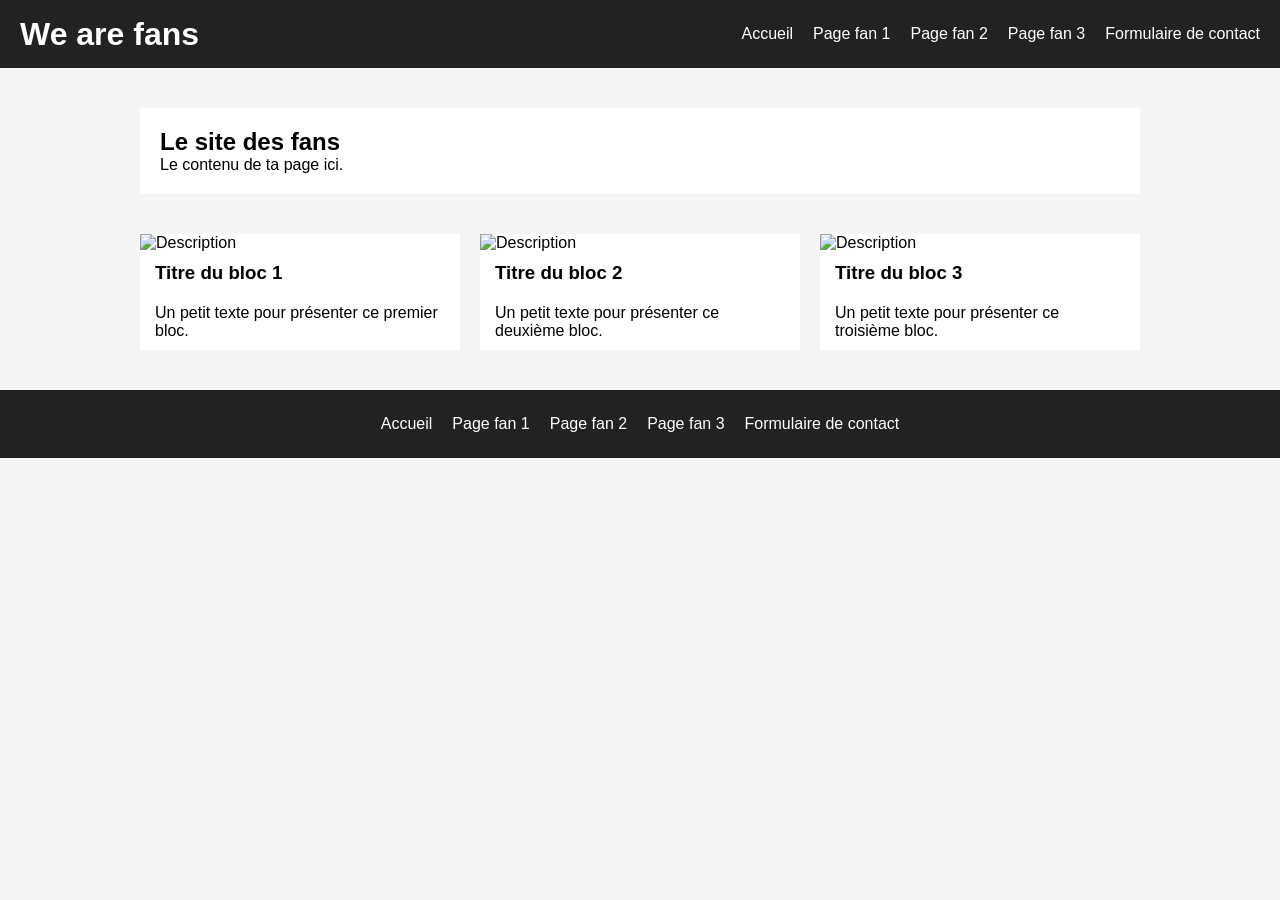
==== index.html @ a0568876 "correction mise en forme" ====
<!DOCTYPE html>
<html lang="fr">
<head>
    <meta charset="utf-8">
    <meta name="viewport" content="width=device-width, initial-scale=1">
    <title>Fan Site</title>
    <link rel="stylesheet" href="css/styles.css">
</head>
<body>
    <header class="my-header">
        <h1 class="logo">We are fans</h1>
        <input type="checkbox" id="menu-toggle" class="menu-toggle">
        <label for="menu-toggle" class="burger" aria-label="Ouvrir le menu">
            <span></span>
            <span></span>
            <span></span>
        </label>
        <nav class="my-nav">
            <ul>
                <li><a href="./index.html">Accueil</a></li>
                <li><a href="./page-fan1/fansite1.html">Page fan 1</a></li>
                <li><a href="./page-fan2/fansite2.html">Page fan 2</a></li>
                <li><a href="./page-fan3/fansite3.html">Page fan 3</a></li>
                <li><a href="./pages/formulaire.html">Formulaire de contact</a></li>
            </ul>
        </nav>
    </header>
    <main>
        <section>
            <h2>Le site des fans</h2>
            <p>Le contenu de ta page ici.</p>
        </section>
        <div class="cartes">
            <article class="carte">
                <img src="#" alt="Description">
                <h3>Titre du bloc 1</h3>
                <p>Un petit texte pour présenter ce premier bloc.</p>
            </article>
            <article class="carte">
                <img src="#" alt="Description">
                <h3>Titre du bloc 2</h3>
                <p>Un petit texte pour présenter ce deuxième bloc.</p>
            </article>
            <article class="carte">
                <img src="#" alt="Description">
                <h3>Titre du bloc 3</h3>
                <p>Un petit texte pour présenter ce troisième bloc.</p>
            </article>
        </div>
    </main>
    <footer class="myfooter">
        <nav>
            <ul>
                <li><a href="./index.html">Accueil</a></li>
                <li><a href="./page-fan1/fansite1.html">Page fan 1</a></li>
                <li><a href="./page-fan2/fansite2.html">Page fan 2</a></li>
                <li><a href="./page-fan3/fansite3.html">Page fan 3</a></li>
                <li><a href="./pages/formulaire.html">Formulaire de contact</a></li>
            </ul>
        </nav>
    </footer>
</body>
</html>
---- css/styles.css ----
* {
    margin: 0;
    padding: 0;
    box-sizing: border-box;
}

body {
    font-family: Arial, sans-serif;
    background-color: #f5f5f5;
}

ul {
    list-style: none;
}

a {
    text-decoration: none;
    color: white;
}

a:hover {
    color: orange;
}

header {
    position: sticky;   
    top: 0;
    background-color: #222;
    color: white;
    padding: 15px 20px;

    display: flex;                   
    justify-content: space-between;  
    align-items: center;             
    flex-wrap: wrap;                 
}

#menu-toggle {
    display: none;
}

.burger {
    cursor: pointer;   
}

.burger span {
    display: block;
    width: 30px;
    height: 3px;
    background-color: white;
    margin: 5px 0;
}

.my-nav {
    display: none;
    width: 100%;
}

.my-nav li {
    padding: 10px 0;
}

#menu-toggle:checked ~ .my-nav {
    display: block;
}

section {
    background-color: white;
    margin: 20px;
    padding: 20px;
}

.cartes {
    margin: 20px;
}
 
.carte {
    background-color: white;
    margin-bottom: 20px;   
}

.carte img {
    width: 100%;
    display: block;    
}
 
.carte h3, .carte p {
    padding: 10px 15px;
}

footer {
    background-color: #222;
    padding: 20px;
    text-align: center;
}

footer li {
    padding: 5px 0;
}

@media (min-width: 768px) {

    .burger {
        display: none;
    }

    .my-nav {
        display: block;
        width: auto;
    }

    .my-nav ul, footer ul {
        display: flex;
        gap: 20px;
    }

    footer ul {
        justify-content: center;
    }
}

@media (min-width: 1024px) {

    section {
        max-width: 1000px;
        margin: 40px auto;
    }
 
    .cartes {
        display: flex;
        gap: 20px;
        max-width: 1000px;
        margin: 40px auto;
    }
 
    .carte {
        flex: 1;
        margin-bottom: 0;
    }
}
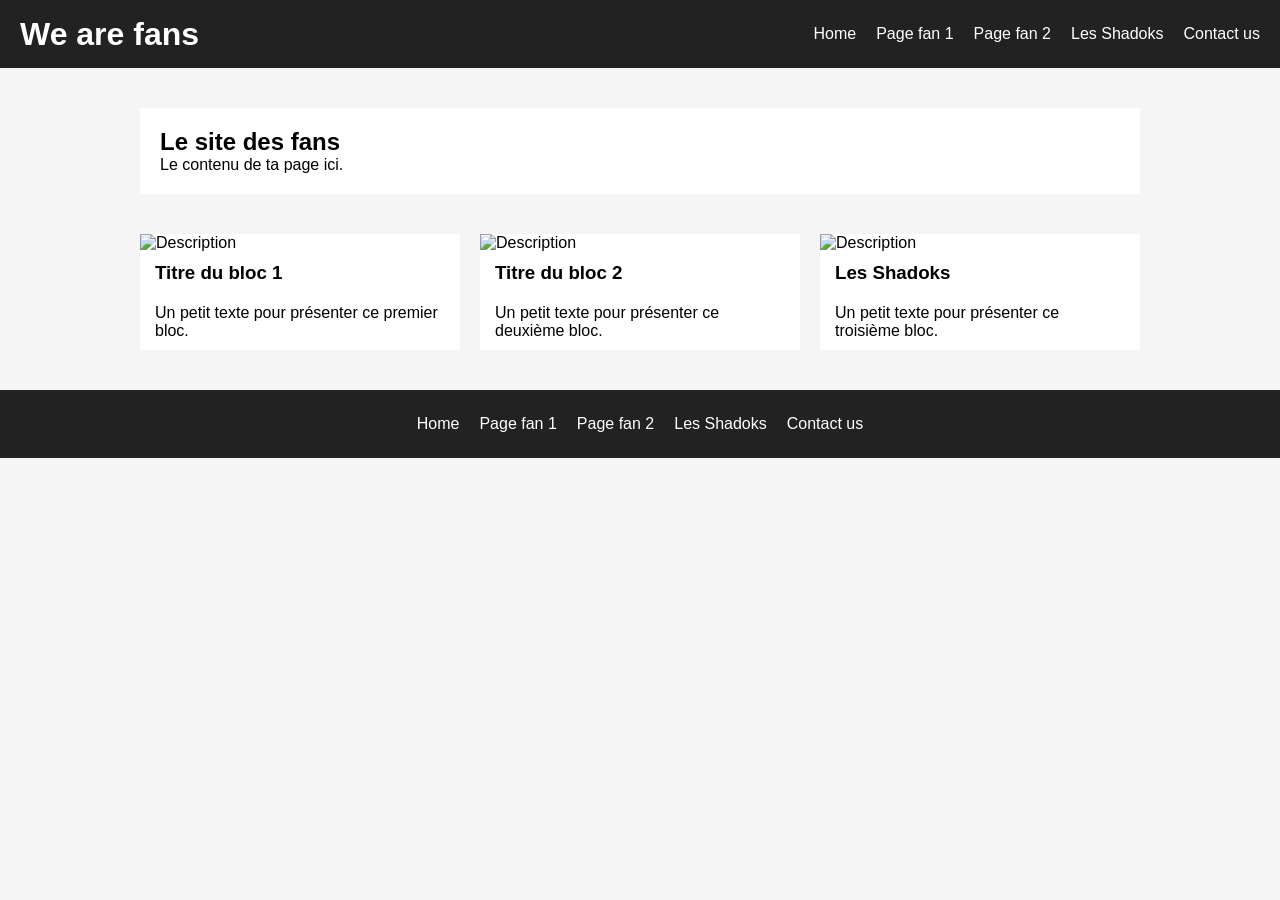
==== commit 0fa24483: "ma page en WIP" ====
--- a/index.html
+++ b/index.html
@@ -3,7 +3,7 @@
 <head>
     <meta charset="utf-8">
     <meta name="viewport" content="width=device-width, initial-scale=1">
-    <title>Fan Site</title>
+    <title>Home | We are fans</title>
     <link rel="stylesheet" href="css/styles.css">
 </head>
 <body>
@@ -17,11 +17,11 @@
         </label>
         <nav class="my-nav">
             <ul>
-                <li><a href="./index.html">Accueil</a></li>
+                <li><a href="./index.html">Home</a></li>
                 <li><a href="./page-fan1/fansite1.html">Page fan 1</a></li>
                 <li><a href="./page-fan2/fansite2.html">Page fan 2</a></li>
-                <li><a href="./page-fan3/fansite3.html">Page fan 3</a></li>
-                <li><a href="./pages/formulaire.html">Formulaire de contact</a></li>
+                <li><a href="./page-fan3/fansite3.html">Les Shadoks</a></li>
+                <li><a href="./pages/formulaire.html">Contact us</a></li>
             </ul>
         </nav>
     </header>
@@ -43,7 +43,7 @@
             </article>
             <article class="carte">
                 <img src="#" alt="Description">
-                <h3>Titre du bloc 3</h3>
+                <h3>Les Shadoks</h3>
                 <p>Un petit texte pour présenter ce troisième bloc.</p>
             </article>
         </div>
@@ -51,11 +51,11 @@
     <footer class="myfooter">
         <nav>
             <ul>
-                <li><a href="./index.html">Accueil</a></li>
+                <li><a href="./index.html">Home</a></li>
                 <li><a href="./page-fan1/fansite1.html">Page fan 1</a></li>
                 <li><a href="./page-fan2/fansite2.html">Page fan 2</a></li>
-                <li><a href="./page-fan3/fansite3.html">Page fan 3</a></li>
-                <li><a href="./pages/formulaire.html">Formulaire de contact</a></li>
+                <li><a href="./page-fan3/fansite3.html">Les Shadoks</a></li>
+                <li><a href="./pages/formulaire.html">Contact us</a></li>
             </ul>
         </nav>
     </footer>
--- a/css/styles.css
+++ b/css/styles.css
@@ -137,4 +137,4 @@
         flex: 1;
         margin-bottom: 0;
     }
-}+}
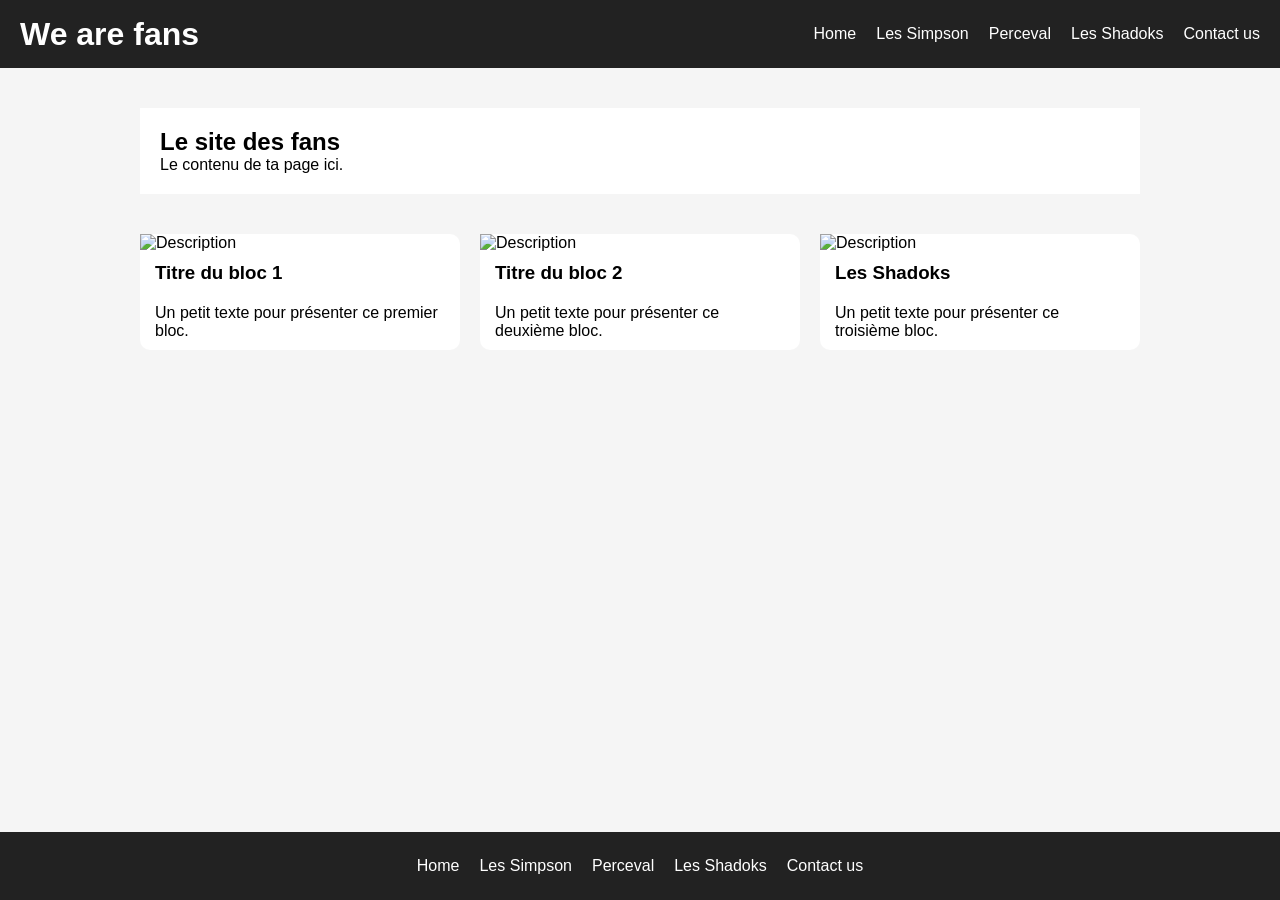
==== commit d0efbf52: "Modification du nommage de la barre de navigation" ====
--- a/index.html
+++ b/index.html
@@ -18,8 +18,8 @@
         <nav class="my-nav">
             <ul>
                 <li><a href="./index.html">Home</a></li>
-                <li><a href="./page-fan1/fansite1.html">Page fan 1</a></li>
-                <li><a href="./page-fan2/fansite2.html">Page fan 2</a></li>
+                <li><a href="./page-fan1/fansite1.html">Les Simpson</a></li>
+                <li><a href="./page-fan2/fansite2.html">Perceval</a></li>
                 <li><a href="./page-fan3/fansite3.html">Les Shadoks</a></li>
                 <li><a href="./pages/formulaire.html">Contact us</a></li>
             </ul>
@@ -52,8 +52,8 @@
         <nav>
             <ul>
                 <li><a href="./index.html">Home</a></li>
-                <li><a href="./page-fan1/fansite1.html">Page fan 1</a></li>
-                <li><a href="./page-fan2/fansite2.html">Page fan 2</a></li>
+                <li><a href="./page-fan1/fansite1.html">Les Simpson</a></li>
+                <li><a href="./page-fan2/fansite2.html">Perceval</a></li>
                 <li><a href="./page-fan3/fansite3.html">Les Shadoks</a></li>
                 <li><a href="./pages/formulaire.html">Contact us</a></li>
             </ul>
--- a/css/styles.css
+++ b/css/styles.css
@@ -7,6 +7,13 @@
 body {
     font-family: Arial, sans-serif;
     background-color: #f5f5f5;
+    min-height: 100vh;
+    display: flex;
+    flex-direction: column;
+}
+
+main {
+    flex: 1; 
 }
 
 ul {
@@ -76,7 +83,8 @@
  
 .carte {
     background-color: white;
-    margin-bottom: 20px;   
+    margin-bottom: 20px;  
+    border-radius: 10px; 
 }
 
 .carte img {
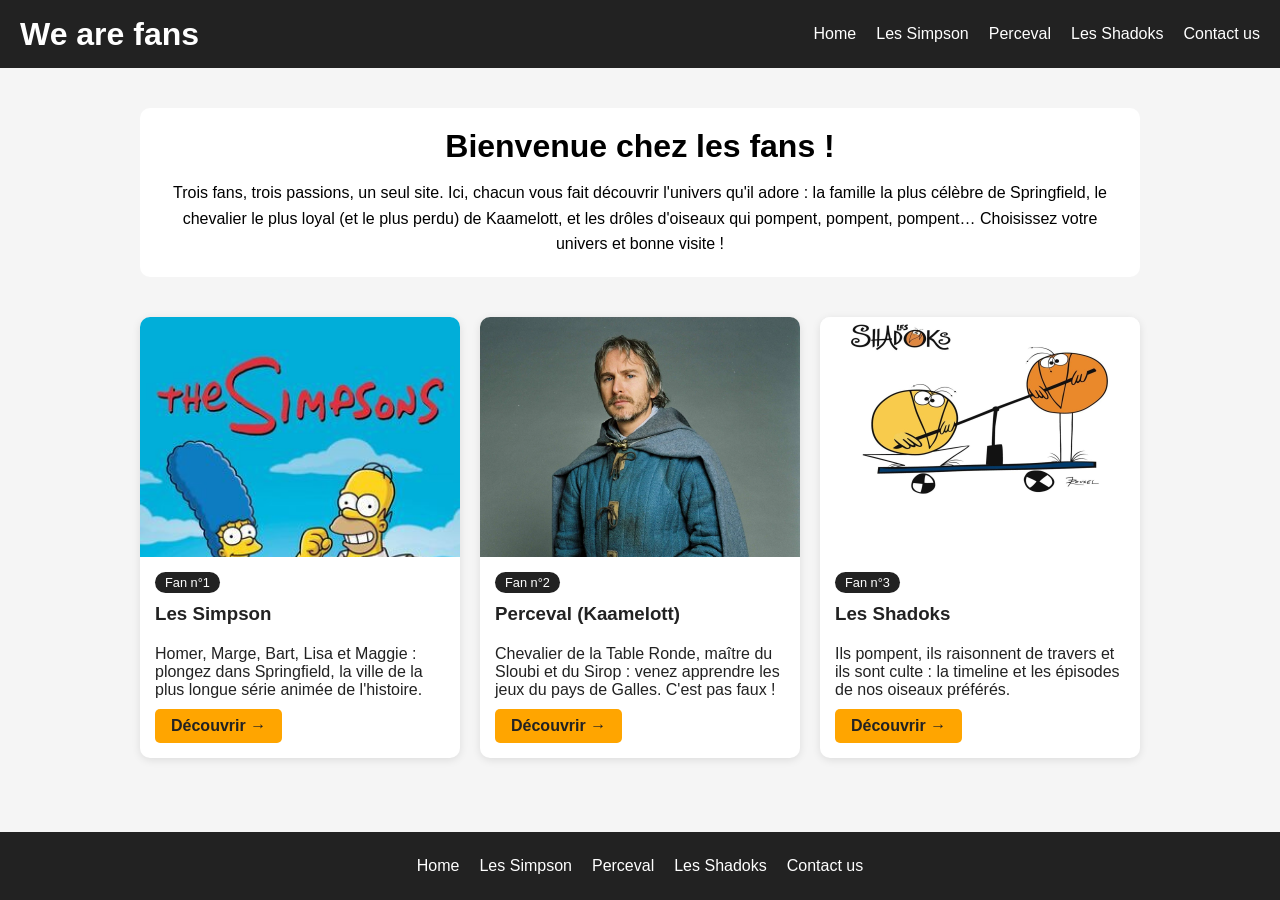
==== commit b2f8f4ee: "correctif divers sur le code" ====
--- a/index.html
+++ b/index.html
@@ -3,8 +3,9 @@
 <head>
     <meta charset="utf-8">
     <meta name="viewport" content="width=device-width, initial-scale=1">
-    <title>Home | We are fans</title>
+    <title>Accueil | We are fans</title>
     <link rel="stylesheet" href="css/styles.css">
+    <link rel="stylesheet" href="css/accueil.css">
 </head>
 <body>
     <header class="my-header">
@@ -26,26 +27,38 @@
         </nav>
     </header>
     <main>
-        <section>
-            <h2>Le site des fans</h2>
-            <p>Le contenu de ta page ici.</p>
+        <section class="intro">
+            <h2>Bienvenue chez les fans !</h2>
+            <p>
+                Trois fans, trois passions, un seul site. Ici, chacun vous fait découvrir
+                l'univers qu'il adore : la famille la plus célèbre de Springfield,
+                le chevalier le plus loyal (et le plus perdu) de Kaamelott, et les drôles
+                d'oiseaux qui pompent, pompent, pompent… Choisissez votre univers et bonne visite !
+            </p>
         </section>
+
         <div class="cartes">
-            <article class="carte">
-                <img src="#" alt="Description">
-                <h3>Titre du bloc 1</h3>
-                <p>Un petit texte pour présenter ce premier bloc.</p>
-            </article>
-            <article class="carte">
-                <img src="#" alt="Description">
-                <h3>Titre du bloc 2</h3>
-                <p>Un petit texte pour présenter ce deuxième bloc.</p>
-            </article>
-            <article class="carte">
-                <img src="#" alt="Description">
+            <a class="carte carte-lien" href="./page-fan1/fansite1.html">
+                <img src="./page-fan1/images/famille-simpson.jpeg" alt="La famille Simpson réunie">
+                <span class="badge">Fan n°1</span>
+                <h3>Les Simpson</h3>
+                <p>Homer, Marge, Bart, Lisa et Maggie : plongez dans Springfield, la ville de la plus longue série animée de l'histoire.</p>
+                <span class="bouton">Découvrir &rarr;</span>
+            </a>
+            <a class="carte carte-lien" href="./page-fan2/fansite2.html">
+                <img src="./page-fan2/images/perceval.webp" alt="Perceval, chevalier de Kaamelott">
+                <span class="badge">Fan n°2</span>
+                <h3>Perceval (Kaamelott)</h3>
+                <p>Chevalier de la Table Ronde, maître du Sloubi et du Sirop : venez apprendre les jeux du pays de Galles. C'est pas faux !</p>
+                <span class="bouton">Découvrir &rarr;</span>
+            </a>
+            <a class="carte carte-lien" href="./page-fan3/fansite3.html">
+                <img class="img-entiere" src="./page-fan3/les_shadoksjpg.jpg" alt="Un Shadok">
+                <span class="badge">Fan n°3</span>
                 <h3>Les Shadoks</h3>
-                <p>Un petit texte pour présenter ce troisième bloc.</p>
-            </article>
+                <p>Ils pompent, ils raisonnent de travers et ils sont culte : la timeline et les épisodes de nos oiseaux préférés.</p>
+                <span class="bouton">Découvrir &rarr;</span>
+            </a>
         </div>
     </main>
     <footer class="myfooter">
--- a/css/accueil.css
+++ b/css/accueil.css
@@ -0,0 +1,69 @@
+.intro {
+    text-align: center;      
+    border-radius: 10px;     
+}
+
+.intro h2 {
+    font-size: 1.6rem;       
+    margin-bottom: 15px;     
+}
+
+.intro p {
+    line-height: 1.6;        
+}
+
+
+
+.carte-lien {
+    display: block;          
+    color: #222;             
+    box-shadow: 0 2px 8px rgba(0, 0, 0, 0.1);   
+}
+
+.carte-lien:hover {
+    color: #222;             
+    box-shadow: 0 4px 12px rgba(0, 0, 0, 0.3);  
+}
+
+
+
+.carte-lien img {
+    aspect-ratio: 4 / 3;     
+    object-fit: cover;       
+    object-position: top;   
+    border-radius: 10px 10px 0 0;  
+}
+
+.carte-lien .img-entiere {
+    object-fit: contain;     
+}
+
+.badge {
+    display: inline-block;  
+    margin: 15px 15px 0;
+    padding: 3px 10px;
+    background-color: #222;
+    color: white;
+    border-radius: 20px;    
+    font-size: 0.8rem;
+}
+
+.bouton {
+    display: inline-block;
+    margin: 0 15px 15px;
+    padding: 8px 16px;
+    background-color: orange;   
+    border-radius: 5px;
+    font-weight: bold;
+}
+
+.carte-lien:hover .bouton {
+    background-color: #222;  
+    color: orange;
+}
+
+@media (min-width: 768px) {
+    .intro h2 {
+        font-size: 2rem;     
+    }
+}
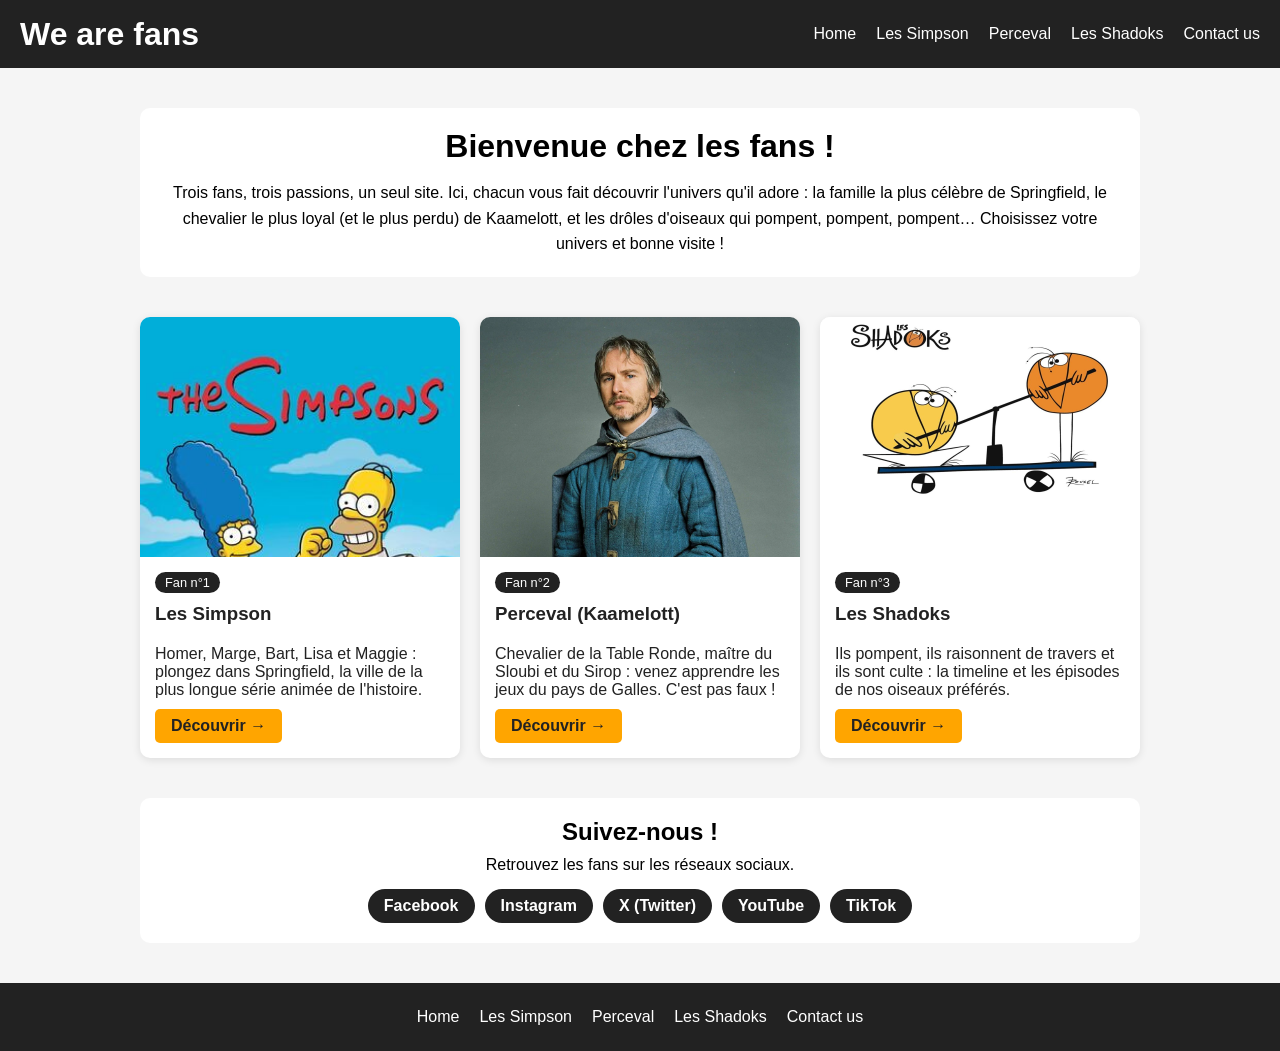
==== commit 5c4284c8: "ajout reseau sociaux sur l'accueil" ====
--- a/index.html
+++ b/index.html
@@ -2,7 +2,7 @@
 <html lang="fr">
 <head>
     <meta charset="utf-8">
-    <meta name="viewport" content="width=device-width, initial-scale=1">
+    <meta name="Notre site pour les fans">
     <title>Accueil | We are fans</title>
     <link rel="stylesheet" href="css/styles.css">
     <link rel="stylesheet" href="css/accueil.css">
@@ -60,6 +60,18 @@
                 <span class="bouton">Découvrir &rarr;</span>
             </a>
         </div>
+
+        <section class="reseaux">
+            <h2>Suivez-nous !</h2>
+            <p>Retrouvez les fans sur les réseaux sociaux.</p>
+            <ul>
+                <li><a href="#">Facebook</a></li>
+                <li><a href="#">Instagram</a></li>
+                <li><a href="#">X (Twitter)</a></li>
+                <li><a href="#">YouTube</a></li>
+                <li><a href="#">TikTok</a></li>
+            </ul>
+        </section>
     </main>
     <footer class="myfooter">
         <nav>
--- a/css/accueil.css
+++ b/css/accueil.css
@@ -62,8 +62,42 @@
     color: orange;
 }
 
+.reseaux {
+    text-align: center;
+    border-radius: 10px;
+}
+
+.reseaux h2 {
+    margin-bottom: 10px;
+}
+
+.reseaux p {
+    margin-bottom: 15px;
+}
+
+.reseaux ul {
+    display: flex;
+    flex-wrap: wrap;
+    justify-content: center;
+    gap: 10px;
+}
+
+.reseaux a {
+    display: inline-block;
+    padding: 8px 16px;
+    background-color: #222;
+    color: white;
+    border-radius: 20px;
+    font-weight: bold;
+}
+
+.reseaux a:hover {
+    background-color: orange;
+    color: #222;
+}
+
 @media (min-width: 768px) {
     .intro h2 {
-        font-size: 2rem;     
+        font-size: 2rem;
     }
 }
